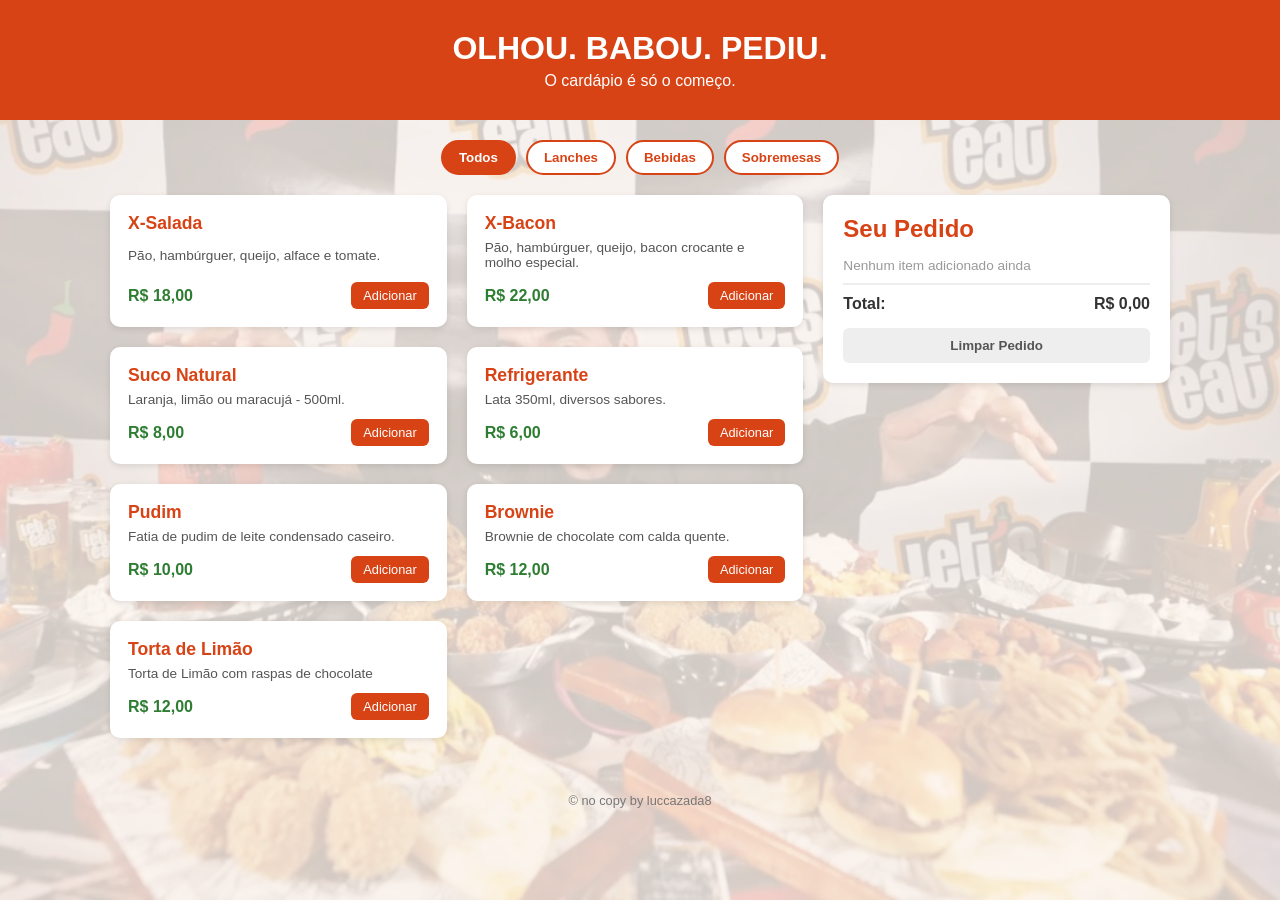
==== index.html @ ca356cb1 "AV2 - cardapio com carrinho de pedido" ====
<!DOCTYPE html> 
<html lang="pt-br">
    <head>
        <meta charset="UTF-8">
        <meta name="viewport" content="width=device-width, initial-scale=1.0">
        <title>To Faminto</title>
        <link rel="stylesheet" href="style.css">
    </head>
    <body>

        <header>
        <h1>OLHOU. BABOU. PEDIU.</h1>
        <p>O cardápio é só o começo.</p>
        </header>

         <nav class="filtros">
    <button class="btn-filtro ativo" data-categoria="todos">Todos</button>
    <button class="btn-filtro" data-categoria="lanches">Lanches</button>
    <button class="btn-filtro" data-categoria="bebidas">Bebidas</button>
    <button class="btn-filtro" data-categoria="sobremesas">Sobremesas</button>
    </nav>

    <div class="conteudo">
    
     <main class="cardapio" id="cardapio">

      <div class="item" data-categoria="lanches" data-nome="X-Salada" data-preco="18">
        <h2>X-Salada</h2>
        <p>Pão, hambúrguer, queijo, alface e tomate.</p>
        <div class="item-rodape">
          <span class="preco">R$ 18,00</span>
          <button class="btn-add">Adicionar</button>
        </div>
      </div>

      <div class="item" data-categoria="lanches" data-nome="X-Bacon" data-preco="22">
        <h2>X-Bacon</h2>
        <p>Pão, hambúrguer, queijo, bacon crocante e molho especial.</p>
        <div class="item-rodape">
          <span class="preco">R$ 22,00</span>
          <button class="btn-add">Adicionar</button>
        </div>
      </div>

      <div class="item" data-categoria="bebidas" data-nome="Suco Natural" data-preco="8">
        <h2>Suco Natural</h2>
        <p>Laranja, limão ou maracujá - 500ml.</p>
        <div class="item-rodape">
          <span class="preco">R$ 8,00</span>
          <button class="btn-add">Adicionar</button>
        </div>
      </div>

      <div class="item" data-categoria="bebidas" data-nome="Refrigerante" data-preco="6">
        <h2>Refrigerante</h2>
        <p>Lata 350ml, diversos sabores.</p>
        <div class="item-rodape">
          <span class="preco">R$ 6,00</span>
          <button class="btn-add">Adicionar</button>
        </div>
      </div>

      <div class="item" data-categoria="sobremesas" data-nome="Pudim" data-preco="10">

        <h2>Pudim</h2>

        <p>Fatia de pudim de leite condensado caseiro.</p>
        
        <div class="item-rodape">
          <span class="preco">R$ 10,00</span>
          <button class="btn-add">Adicionar</button>
        </div>

      </div>

      <div class="item" data-categoria="sobremesas" data-nome="Brownie" data-preco="12">
        <h2>Brownie</h2>
        <p>Brownie de chocolate com calda quente.</p>
        <div class="item-rodape">
          <span class="preco">R$ 12,00</span>
          <button class="btn-add">Adicionar</button>
        </div>
      </div>    

         <div class="item" data-categoria="sobremesas" data-nome="Torta de Limão" data-preco="12">
        <h2>Torta de Limão</h2>
        <p>Torta de Limão com raspas de chocolate</p>
        <div class="item-rodape">
          <span class="preco">R$ 12,00</span>
          <button class="btn-add">Adicionar</button>
        </div>
      </div>

    </main>

    <aside class="pedido">
        <h2>Seu Pedido</h2>
        <ul id="lista-pedido">
        </ul>

    <p class="vazio" id="msg-vazio">Nenhum item adicionado ainda</p>
    <div class="total">
        <span>Total:</span>
        <span id="total">R$ 0,00</span>
        </div> 
    <button id="btn-limpar">Limpar Pedido</button>
    </aside>    


</div>



    <footer>
        <p>&copy; no copy  by luccazada8</p>
    </footer>

    <script src="script.js"></script>
    </body>
</html>
---- style.css ----
* {
  margin: 0;
  padding: 0;
  box-sizing: border-box;
  font-family: Arial, Helvetica, sans-serif;
}

body {
  background-color: #fdf6f0;
  color: #333;
}

header {
  background-color: #d84315;
  color: #fff;
  text-align: center;
  padding: 30px 20px;
}

header h1 {
  font-size: 2rem;
  margin-bottom: 5px;
}

.filtros {
  display: flex;
  justify-content: center;
  gap: 10px;
  flex-wrap: wrap;
  padding: 20px;
}

.btn-filtro {
  padding: 8px 16px;
  border: 2px solid #d84315;
  background-color: #fff;
  color: #d84315;
  border-radius: 20px;
  cursor: pointer;
  font-weight: bold;
  transition: 0.2s;
}

.btn-filtro:hover {
  background-color: #ffe0d6;
}

.btn-filtro.ativo {
  background-color: #d84315;
  color: #fff;
}

/* Layout em duas colunas: cardápio + painel do pedido */
.conteudo {
  display: grid;
  grid-template-columns: 2fr 1fr;
  gap: 20px;
  max-width: 1100px;
  margin: 0 auto;
  padding: 0 20px 40px;
  align-items: start;
}

.cardapio {
  display: grid;
  grid-template-columns: repeat(auto-fit, minmax(220px, 1fr));
  gap: 20px;
}

.item {
  background-color: #fff;
  border-radius: 10px;
  padding: 18px;
  box-shadow: 0 2px 6px rgba(0, 0, 0, 0.1);
  display: flex;
  flex-direction: column;
  justify-content: space-between;
}

.item h2 {
  color: #d84315;
  margin-bottom: 6px;
  font-size: 1.1rem;
}

.item p {
  font-size: 0.85rem;
  margin-bottom: 12px;
  color: #555;
}

.item-rodape {
  display: flex;
  justify-content: space-between;
  align-items: center;
  
}

.preco {
  font-weight: bold;
  color: #2e7d32;
}

.btn-add {
  background-color: #d84315;
  color: #fff;
  border: none;
  padding: 6px 12px;
  border-radius: 6px;
  cursor: pointer;
  font-size: 0.8rem;
}

.btn-add:hover {
  background-color: #b3350f;
}

.escondido {
  display: none;
}

/* Painel lateral do pedido */
.pedido {
  background-color: #fff;
  border-radius: 10px;
  padding: 20px;
  box-shadow: 0 2px 6px rgba(0, 0, 0, 0.1);
  position: sticky;
  top: 20px;
}

.pedido h2 {
  color: #d84315;
  margin-bottom: 15px;
}

#lista-pedido {
  list-style: none;
  margin-bottom: 10px;
}

#lista-pedido li {
  display: flex;
  justify-content: space-between;
  align-items: center;
  padding: 8px 0;
  border-bottom: 1px solid #eee;
  font-size: 0.9rem;
}

.btn-remover {
  background: none;
  border: none;
  color: #d84315;
  cursor: pointer;
  font-weight: bold;
  font-size: 1rem;
}

.vazio {
  font-size: 0.85rem;
  color: #999;
  margin-bottom: 10px;
}

.total {
  display: flex;
  justify-content: space-between;
  font-weight: bold;
  border-top: 2px solid #eee;
  padding-top: 10px;
  margin-bottom: 15px;
}

#btn-limpar {
  width: 100%;
  padding: 10px;
  background-color: #eee;
  border: none;
  border-radius: 6px;
  cursor: pointer;
  font-weight: bold;
  color: #555;
}

#btn-limpar:hover {
  background-color: #ddd;
}

footer {
  text-align: center;
  padding: 15px;
  font-size: 0.8rem;
  color: #777;
}

/* Em telas pequenas, empilha o cardápio e o pedido */
@media (max-width: 700px) {
  .conteudo {
    grid-template-columns: 1fr;
  }
}

/* ---------- FUNDO COM FOTO (igual em todas as páginas) ---------- */
body {
  position: relative;
  min-height: 100vh;
}

body::before {
  content: "";
  position: fixed;
  inset: 0;
  z-index: -1;
  background: url("imagens/fundo.jpg") center / cover no-repeat;
  opacity: 0.18; /* baixa a opacidade: menor = mais apagado, maior = mais forte */
  pointer-events: none;
}
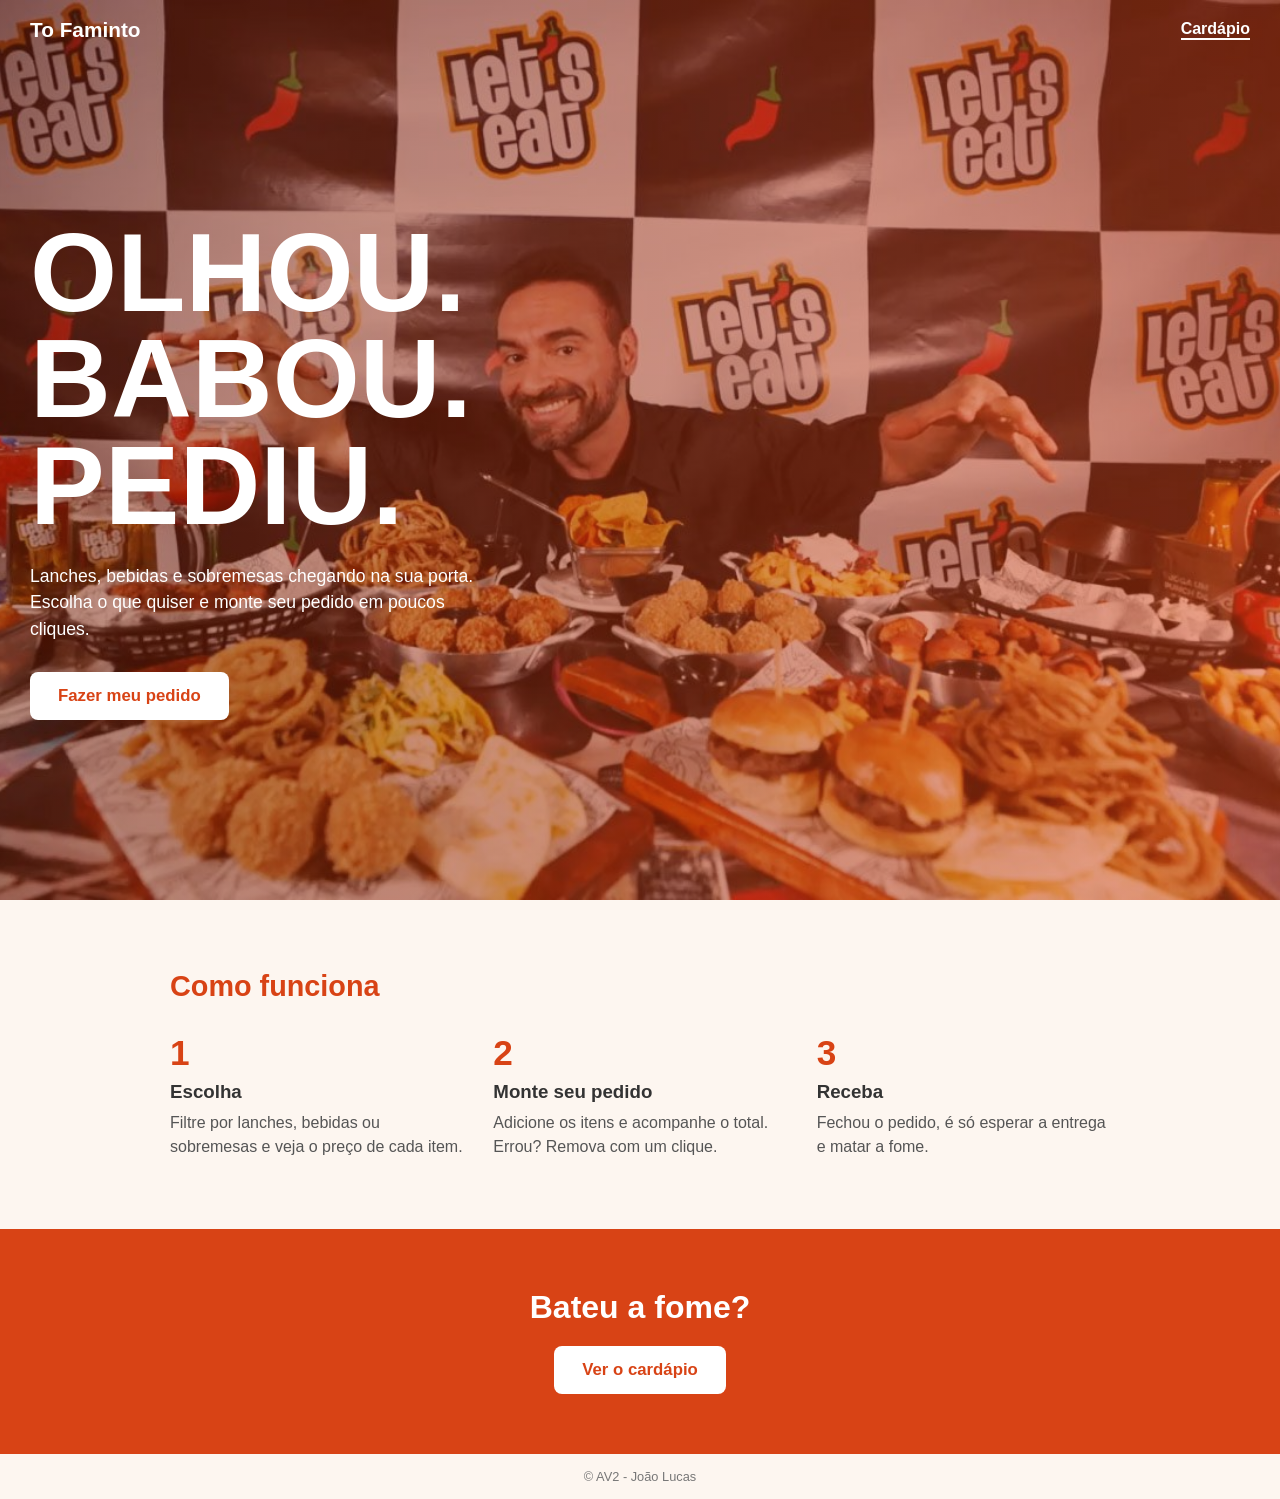
==== commit fd584816: "Add files via upload" ====
--- a/index.html
+++ b/index.html
@@ -1,120 +1,57 @@
-<!DOCTYPE html> 
+<!DOCTYPE html>
 <html lang="pt-br">
-    <head>
-        <meta charset="UTF-8">
-        <meta name="viewport" content="width=device-width, initial-scale=1.0">
-        <title>To Faminto</title>
-        <link rel="stylesheet" href="style.css">
-    </head>
-    <body>
+<head>
+  <meta charset="UTF-8">
+  <meta name="viewport" content="width=device-width, initial-scale=1.0">
+  <title>To Faminto - Delivery</title>
+  <link rel="stylesheet" href="landing.css">
+</head>
+<body>
 
-        <header>
-        <h1>OLHOU. BABOU. PEDIU.</h1>
-        <p>O cardápio é só o começo.</p>
-        </header>
+  <!-- Barra do topo -->
+  <header class="topo">
+    <span class="logo">To Faminto</span>
+    <a class="link-topo" href="cardapio.html">Cardápio</a>
+  </header>
 
-         <nav class="filtros">
-    <button class="btn-filtro ativo" data-categoria="todos">Todos</button>
-    <button class="btn-filtro" data-categoria="lanches">Lanches</button>
-    <button class="btn-filtro" data-categoria="bebidas">Bebidas</button>
-    <button class="btn-filtro" data-categoria="sobremesas">Sobremesas</button>
-    </nav>
+  <!-- Seção principal (hero) -->
+  <section class="hero">
+    <h1>OLHOU.<br>BABOU.<br>PEDIU.</h1>
+    <p>Lanches, bebidas e sobremesas chegando na sua porta. Escolha o que quiser e monte seu pedido em poucos cliques.</p>
+    <a class="botao-principal" href="cardapio.html">Fazer meu pedido</a>
+  </section>
 
-    <div class="conteudo">
-    
-     <main class="cardapio" id="cardapio">
+  <!-- Como funciona -->
+  <section class="passos">
+    <h2>Como funciona</h2>
+    <div class="lista-passos">
+      <div class="passo">
+        <span class="numero">1</span>
+        <h3>Escolha</h3>
+        <p>Filtre por lanches, bebidas ou sobremesas e veja o preço de cada item.</p>
+      </div>
+      <div class="passo">
+        <span class="numero">2</span>
+        <h3>Monte seu pedido</h3>
+        <p>Adicione os itens e acompanhe o total. Errou? Remova com um clique.</p>
+      </div>
+      <div class="passo">
+        <span class="numero">3</span>
+        <h3>Receba</h3>
+        <p>Fechou o pedido, é só esperar a entrega e matar a fome.</p>
+      </div>
+    </div>
+  </section>
 
-      <div class="item" data-categoria="lanches" data-nome="X-Salada" data-preco="18">
-        <h2>X-Salada</h2>
-        <p>Pão, hambúrguer, queijo, alface e tomate.</p>
-        <div class="item-rodape">
-          <span class="preco">R$ 18,00</span>
-          <button class="btn-add">Adicionar</button>
-        </div>
-      </div>
+  <!-- Chamada final -->
+  <section class="chamada-final">
+    <h2>Bateu a fome?</h2>
+    <a class="botao-principal" href="cardapio.html">Ver o cardápio</a>
+  </section>
 
-      <div class="item" data-categoria="lanches" data-nome="X-Bacon" data-preco="22">
-        <h2>X-Bacon</h2>
-        <p>Pão, hambúrguer, queijo, bacon crocante e molho especial.</p>
-        <div class="item-rodape">
-          <span class="preco">R$ 22,00</span>
-          <button class="btn-add">Adicionar</button>
-        </div>
-      </div>
+  <footer>
+    <p>&copy; AV2 - João Lucas</p>
+  </footer>
 
-      <div class="item" data-categoria="bebidas" data-nome="Suco Natural" data-preco="8">
-        <h2>Suco Natural</h2>
-        <p>Laranja, limão ou maracujá - 500ml.</p>
-        <div class="item-rodape">
-          <span class="preco">R$ 8,00</span>
-          <button class="btn-add">Adicionar</button>
-        </div>
-      </div>
-
-      <div class="item" data-categoria="bebidas" data-nome="Refrigerante" data-preco="6">
-        <h2>Refrigerante</h2>
-        <p>Lata 350ml, diversos sabores.</p>
-        <div class="item-rodape">
-          <span class="preco">R$ 6,00</span>
-          <button class="btn-add">Adicionar</button>
-        </div>
-      </div>
-
-      <div class="item" data-categoria="sobremesas" data-nome="Pudim" data-preco="10">
-
-        <h2>Pudim</h2>
-
-        <p>Fatia de pudim de leite condensado caseiro.</p>
-        
-        <div class="item-rodape">
-          <span class="preco">R$ 10,00</span>
-          <button class="btn-add">Adicionar</button>
-        </div>
-
-      </div>
-
-      <div class="item" data-categoria="sobremesas" data-nome="Brownie" data-preco="12">
-        <h2>Brownie</h2>
-        <p>Brownie de chocolate com calda quente.</p>
-        <div class="item-rodape">
-          <span class="preco">R$ 12,00</span>
-          <button class="btn-add">Adicionar</button>
-        </div>
-      </div>    
-
-         <div class="item" data-categoria="sobremesas" data-nome="Torta de Limão" data-preco="12">
-        <h2>Torta de Limão</h2>
-        <p>Torta de Limão com raspas de chocolate</p>
-        <div class="item-rodape">
-          <span class="preco">R$ 12,00</span>
-          <button class="btn-add">Adicionar</button>
-        </div>
-      </div>
-
-    </main>
-
-    <aside class="pedido">
-        <h2>Seu Pedido</h2>
-        <ul id="lista-pedido">
-        </ul>
-
-    <p class="vazio" id="msg-vazio">Nenhum item adicionado ainda</p>
-    <div class="total">
-        <span>Total:</span>
-        <span id="total">R$ 0,00</span>
-        </div> 
-    <button id="btn-limpar">Limpar Pedido</button>
-    </aside>    
-
-
-</div>
-
-
-
-    <footer>
-        <p>&copy; no copy  by luccazada8</p>
-    </footer>
-
-    <script src="script.js"></script>
-    </body>
-</html>+</body>
+</html>
--- a/landing.css
+++ b/landing.css
@@ -0,0 +1,148 @@
+/* Reset básico */
+* {
+  margin: 0;
+  padding: 0;
+  box-sizing: border-box;
+  font-family: Arial, Helvetica, sans-serif;
+}
+
+body {
+  background-color: #fdf6f0;
+  color: #333;
+}
+
+a {
+  text-decoration: none;
+}
+
+/* ---------- TOPO ---------- */
+.topo {
+  position: absolute;
+  top: 0;
+  left: 0;
+  right: 0;
+  z-index: 2;
+  display: flex;
+  justify-content: space-between;
+  align-items: center;
+  padding: 18px 30px;
+}
+
+.logo {
+  color: #fff;
+  font-size: 1.3rem;
+  font-weight: bold;
+}
+
+.link-topo {
+  color: #fff;
+  font-weight: bold;
+  border-bottom: 2px solid #fff;
+}
+
+/* ---------- HERO ---------- */
+/* A foto de fundo fica por baixo de uma camada laranja escura para o texto ler bem */
+.hero {
+  min-height: 100vh;
+  display: flex;
+  flex-direction: column;
+  justify-content: center;
+  align-items: flex-start;
+  padding: 100px 30px 60px;
+  color: #fff;
+  background:
+    linear-gradient(90deg, rgba(120, 30, 5, 0.5) 0%, rgba(216, 67, 21, 0.5) 100%),
+    url("imagens/fundo.jpg") center / cover no-repeat;
+}
+
+.hero h1 {
+  font-family: "Arial Black", Impact, Arial, sans-serif;
+  font-size: clamp(3rem, 12vw, 7rem);
+  line-height: 0.95;
+  margin-bottom: 24px;
+}
+
+.hero p {
+  max-width: 460px;
+  font-size: 1.1rem;
+  line-height: 1.5;
+  margin-bottom: 30px;
+}
+
+/* ---------- BOTÕES ---------- */
+.botao-principal {
+  display: inline-block;
+  background-color: #fff;
+  color: #d84315;
+  font-weight: bold;
+  font-size: 1.05rem;
+  padding: 14px 28px;
+  border-radius: 8px;
+  transition: 0.2s;
+}
+
+.botao-principal:hover {
+  background-color: #ffe0d6;
+}
+
+.botao-principal:focus-visible,
+.link-topo:focus-visible {
+  outline: 3px solid #ffd54f;
+  outline-offset: 3px;
+}
+
+/* ---------- COMO FUNCIONA ---------- */
+.passos {
+  max-width: 1000px;
+  margin: 0 auto;
+  padding: 70px 30px;
+}
+
+.passos h2 {
+  color: #d84315;
+  font-size: 1.8rem;
+  margin-bottom: 30px;
+}
+
+.lista-passos {
+  display: grid;
+  grid-template-columns: repeat(auto-fit, minmax(240px, 1fr));
+  gap: 30px;
+}
+
+.numero {
+  display: inline-block;
+  font-size: 2.2rem;
+  font-weight: bold;
+  color: #d84315;
+  margin-bottom: 8px;
+}
+
+.passo h3 {
+  margin-bottom: 8px;
+}
+
+.passo p {
+  line-height: 1.5;
+  color: #555;
+}
+
+/* ---------- CHAMADA FINAL ---------- */
+.chamada-final {
+  background-color: #d84315;
+  color: #fff;
+  text-align: center;
+  padding: 60px 20px;
+}
+
+.chamada-final h2 {
+  font-size: 2rem;
+  margin-bottom: 20px;
+}
+
+footer {
+  text-align: center;
+  padding: 15px;
+  font-size: 0.8rem;
+  color: #777;
+}
